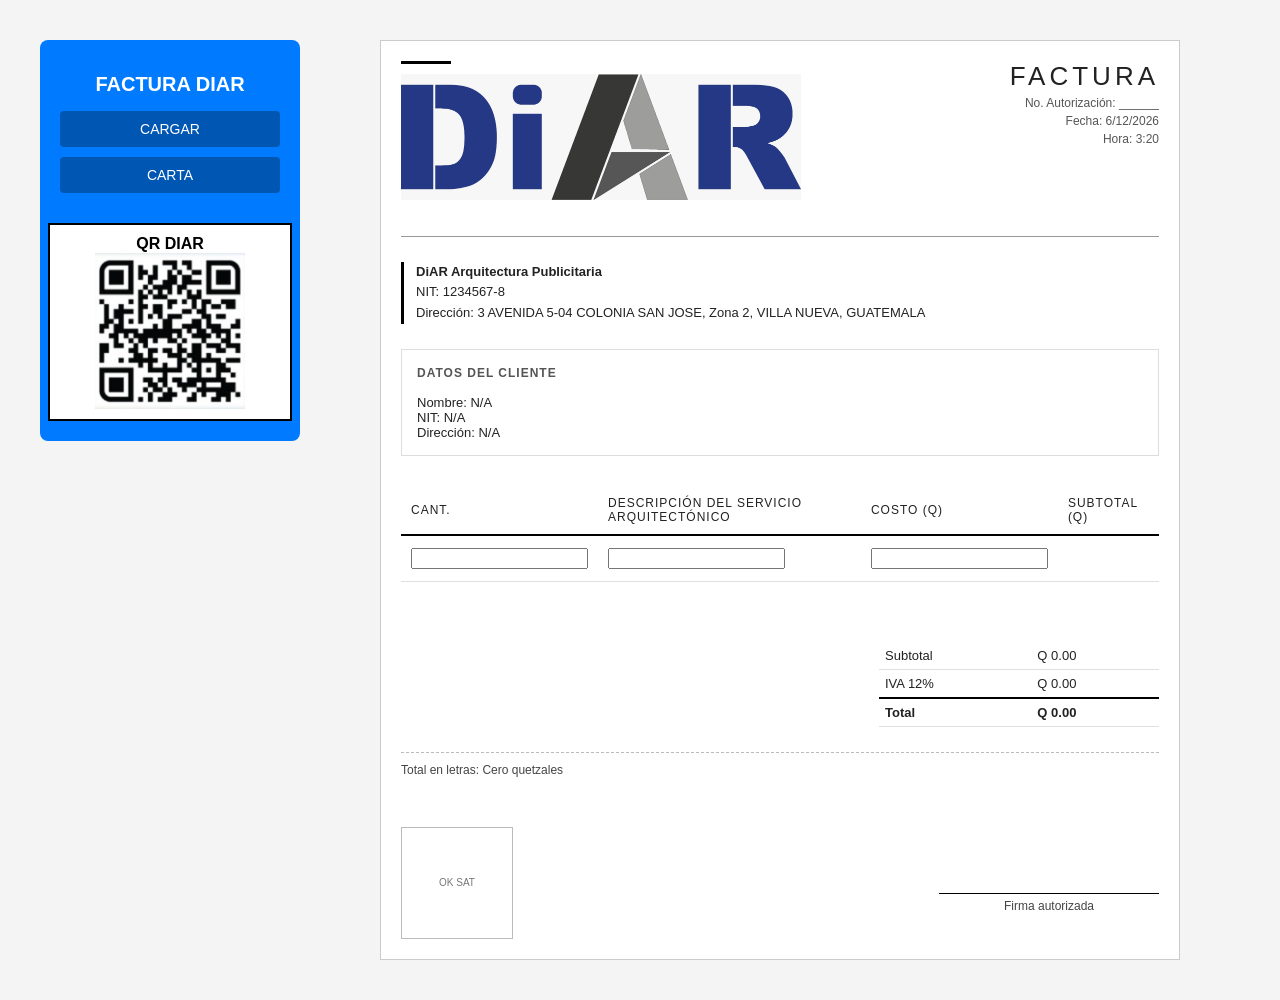
==== DIAR PRUEVA 4/index.html.HTML @ c42d4a8b "Add files via upload" ====
<!DOCTYPE html>
<html lang="es">
<head>
  <meta charset="UTF-8">
  <meta name="viewport" content="width=device-width, initial-scale=1.0">
  <title>Factura DiAR</title>
  <link rel="stylesheet" href="estilo/estilo.css">
  <script src="funciones/funciones.js" defer></script>
</head>
<body>

  <div class="layout">
    <!-- PANEL IZQUIERDO -->
    <div class="acciones">
      <h1>FACTURA DIAR</h1>

      <!-- Botón que activa el input -->
      <button onclick="document.getElementById('archivoXML').click()">CARGAR</button>

      <!-- Input oculto que se activa con el botón -->
      <input type="file" id="archivoXML" accept=".xml" style="display:none" onchange="cargarXML()">

      <button onclick="descargarPDF()">CARTA</button>
      <div class="qr-panel">QR DIAR <APARTE></APARTE>
           <img src="PICTURES/WhatsApp Image 2026-03-28 at 1.01.48 PM.jpeg" alt="QR DIAR" class="qr-img">

      </div>
    </div>

    <!-- FACTURA DERECHA -->
    <div class="factura" id="factura">
      <!-- HEADER -->
      <div class="header">
        <div>
          <div class="linea-superior"></div>
          <div class="logo">
            <img src="PICTURES/WhatsApp Image 2026-03-28 at 10.50.03 AM.jpeg" alt="DiAR Arquitectura" />
            <p></p>
          </div>
        </div>
        <div class="titulo">
          <h1>FACTURA</h1>
          <p id="autorizacion">No. Autorización: ______</p>
          <p id="fecha">Fecha: ______</p>
          <p id="hora">Hora: ______</p>
        </div>
      </div>

      <!-- EMPRESA -->
      <div class="empresa">
  <strong id="nombreEmisor">DiAR Arquitectura Publicitaria</strong><br>
  NIT: <span id="nitEmisor">1234567-8</span><br>
  Dirección: <span id="direccionEmisor">3 AVENIDA 5-04 COLONIA SAN JOSE, Zona 2, VILLA NUEVA, GUATEMALA</span>
</div>



      <!-- CLIENTE -->
      <div class="cliente">
  <strong>DATOS DEL CLIENTE</strong><br><br>
  Nombre: <span id="nombreReceptor">N/A</span><br>
  NIT: <span id="nitReceptor">N/A</span><br>
  Dirección: <span id="direccionReceptor">N/A</span>
</div>

      <!-- TABLA -->
      <table id="tabla-servicios">
        <thead>
          <tr>
            <th>CANT.</th>
            <th>DESCRIPCIÓN DEL SERVICIO ARQUITECTÓNICO</th>
            <th>COSTO (Q)</th>
            <th>SUBTOTAL (Q)</th>
          </tr>
        </thead>
        <tbody id="items">
          <tr>
            <td><input type="number" class="cant"></td>
            <td><input type="text" class="desc"></td>
            <td><input type="number" class="costo"></td>
            <td class="subtotal"></td>
          </tr>
        </tbody>
      </table>

      <!-- TOTALES -->
      <div class="totales">
        <table>
          <tr>
            <td>Subtotal</td>
            <td id="subtotal">Q 0.00</td>
          </tr>
          <tr>
            <td>IVA 12%</td>
            <td id="iva">Q 0.00</td>
          </tr>
          <tr class="total-final">
            <td>Total</td>
            <td id="total">Q 0.00</td>
          </tr>
        </table>
      </div>

      <div class="letras">
        Total en letras: <span id="total-letras">Cero quetzales</span>
      </div>

      <!-- FOOTER -->
      <div class="footer">
        <div class="qr" id="qr">OK SAT</div>
        <div class="firma">
          <div class="firma-linea"></div>
          Firma autorizada
        </div>
      </div>
    </div>
  </div>


  <!-- qr de la-->
</body>
</html>
---- DIAR PRUEVA 4/estilo/estilo.css ----
body {
    font-family: "Helvetica Neue", Arial, sans-serif;
    background: #f4f4f4;
    margin: 0;
    padding: 40px;
    color: #222;
}

.factura {
    background: #fff;
    max-width: 900px;
    margin: auto;
    padding: 50px;
    border: 1px solid #ddd;
    box-sizing: border-box;
}

/* HEADER */
.header {
    display: flex;
    justify-content: space-between;
    align-items: flex-start;
    border-bottom: 1px solid #999;
    padding-bottom: 20px;
}




.logo img {
    max-width: 400px;
    height: auto;
    display: block;
    align-items: center;
}



.titulo {
    text-align: right;
    flex-grow: 1;
    padding-left: 20px;
}

.titulo h1 {
    margin: 0;
    font-size: 26px;
    letter-spacing: 4px;
    font-weight: 300;
}

.titulo p {
    margin: 4px 0;
    font-size: 12px;
    color: #555;
}

/* EMPRESA */
.empresa {
    margin-top: 25px;
    font-size: 13px;
    line-height: 1.6;
    border-left: 3px solid #000;
    padding-left: 12px;
}

/* CLIENTE */
.cliente {
    margin-top: 25px;
    padding: 15px;
    border: 1px solid #ddd;
    font-size: 13px;
}

.cliente strong {
    letter-spacing: 1px;
    font-size: 12px;
    color: #555;
}

/* TABLA */
table {
    width: 100%;
    border-collapse: collapse;
    margin-top: 30px;
    font-size: 13px;
}

th {
    text-align: left;
    padding: 10px;
    border-bottom: 2px solid #000;
    font-weight: 500;
    letter-spacing: 1px;
    font-size: 12px;
}

td {
    padding: 12px 10px;
    border-bottom: 1px solid #e0e0e0;
}

/* TOTALES */
.totales {
    margin-top: 30px;
    display: flex;
    justify-content: flex-end;
}

.totales table {
    width: 280px;
}

.totales td {
    padding: 6px;
}

.total-final {
    border-top: 2px solid #000;
    font-weight: bold;
}

/* LETRAS */
.letras {
    margin-top: 25px;
    font-size: 12px;
    color: #444;
    border-top: 1px dashed #bbb;
    padding-top: 10px;
}

/* FOOTER */
.footer {
    margin-top: 50px;
    display: flex;
    justify-content: space-between;
    align-items: center;
}

.qr {
    width: 110px;
    height: 110px;
    border: 1px solid #bbb;
    display: flex;
    align-items: center;
    justify-content: center;
    font-size: 10px;
    color: #777;
}

.firma {
    text-align: center;
    font-size: 12px;
    color: #444;
}

.firma-linea {
    width: 220px;
    border-top: 1px solid #000;
    margin: 40px auto 5px;
}

/* DETALLE ESTÉTICO */
.linea-superior {
    width: 50px;
    height: 3px;
    background: #000;
    margin-bottom: 10px;
}
.layout {
  display: flex;
  gap: 20px;
  align-items: flex-start;
}

/* Panel izquierdo */
.acciones {
  display: flex;
  flex-direction: column;
  align-items: center;
  background-color: #007BFF;
  padding: 20px;
  border-radius: 8px;
  color: white;
  width: 220px;
  height: auto;
}

.acciones h1 {
  font-size: 20px;
  margin-bottom: 15px;
}

.acciones button {
  margin-bottom: 10px;
  padding: 10px 12px;
  font-size: 14px;
  border: none;
  border-radius: 4px;
  width: 100%;
  background-color: #0056b3;
  color: white;
  cursor: pointer;
}

.acciones button:hover {
  background-color: #004494;
}

.qr-panel {
  margin-top: 20px;
  padding: 10px;
  background-color: #fff;
  color: #000;
  border: 2px solid #000;
  width: 100%;
  text-align: center;
  font-weight: bold;
}

/* Factura derecha */
.factura {
  flex: 1;
  max-width: 800px;
  background-color: #fff;
  padding: 20px;
  box-sizing: border-box;
  border: 1px solid #ccc;
}

/* Impresión */
@media print {
  .layout {
    display: block;
  }

  .acciones {
    display: none;
  }

  .factura {
    max-width: none;
    border: none;
    padding: 0;
  }
}
.qr-panel {
  margin-top: 20px;
  padding: 10px;
  background-color: #fff;
  border: 2px solid #000;
  width: 100%;
  text-align: center;
}

.qr-img {
  width: 150px;
  height: auto;
  display: block;
  margin: 0 auto;
}
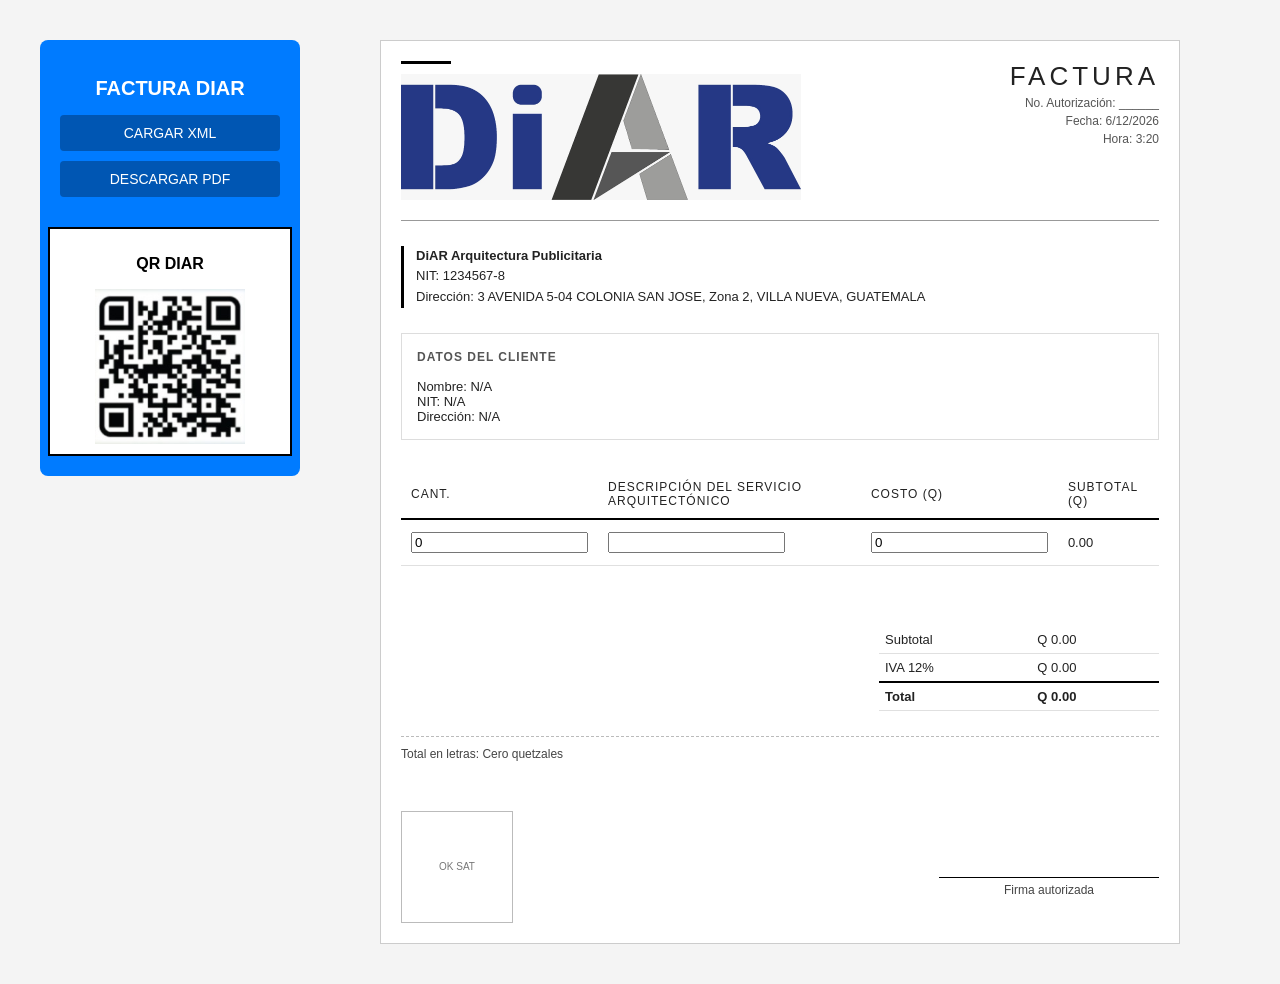
==== commit 5d8dbf55: "Update index.html.HTML" ====
--- a/DIAR PRUEVA 4/index.html.HTML
+++ b/DIAR PRUEVA 4/index.html.HTML
@@ -10,32 +10,34 @@
 <body>
 
   <div class="layout">
+
     <!-- PANEL IZQUIERDO -->
-    <div class="acciones">
+    <aside class="acciones">
       <h1>FACTURA DIAR</h1>
 
       <!-- Botón que activa el input -->
-      <button onclick="document.getElementById('archivoXML').click()">CARGAR</button>
+      <button type="button" onclick="document.getElementById('archivoXML').click()">CARGAR XML</button>
 
       <!-- Input oculto que se activa con el botón -->
       <input type="file" id="archivoXML" accept=".xml" style="display:none" onchange="cargarXML()">
 
-      <button onclick="descargarPDF()">CARTA</button>
-      <div class="qr-panel">QR DIAR <APARTE></APARTE>
-           <img src="PICTURES/WhatsApp Image 2026-03-28 at 1.01.48 PM.jpeg" alt="QR DIAR" class="qr-img">
+      <button type="button" onclick="descargarPDF()">DESCARGAR PDF</button>
 
+      <div class="qr-panel">
+        <p>QR DIAR</p>
+        <img src="PICTURES/WhatsApp Image 2026-03-28 at 1.01.48 PM.jpeg" alt="QR DIAR" class="qr-img">
       </div>
-    </div>
+    </aside>
 
     <!-- FACTURA DERECHA -->
-    <div class="factura" id="factura">
+    <section class="factura" id="factura">
+      
       <!-- HEADER -->
-      <div class="header">
+      <header class="header">
         <div>
           <div class="linea-superior"></div>
           <div class="logo">
             <img src="PICTURES/WhatsApp Image 2026-03-28 at 10.50.03 AM.jpeg" alt="DiAR Arquitectura" />
-            <p></p>
           </div>
         </div>
         <div class="titulo">
@@ -44,26 +46,24 @@
           <p id="fecha">Fecha: ______</p>
           <p id="hora">Hora: ______</p>
         </div>
-      </div>
+      </header>
 
       <!-- EMPRESA -->
-      <div class="empresa">
-  <strong id="nombreEmisor">DiAR Arquitectura Publicitaria</strong><br>
-  NIT: <span id="nitEmisor">1234567-8</span><br>
-  Dirección: <span id="direccionEmisor">3 AVENIDA 5-04 COLONIA SAN JOSE, Zona 2, VILLA NUEVA, GUATEMALA</span>
-</div>
-
-
+      <section class="empresa">
+        <strong id="nombreEmisor">DiAR Arquitectura Publicitaria</strong><br>
+        NIT: <span id="nitEmisor">1234567-8</span><br>
+        Dirección: <span id="direccionEmisor">3 AVENIDA 5-04 COLONIA SAN JOSE, Zona 2, VILLA NUEVA, GUATEMALA</span>
+      </section>
 
       <!-- CLIENTE -->
-      <div class="cliente">
-  <strong>DATOS DEL CLIENTE</strong><br><br>
-  Nombre: <span id="nombreReceptor">N/A</span><br>
-  NIT: <span id="nitReceptor">N/A</span><br>
-  Dirección: <span id="direccionReceptor">N/A</span>
-</div>
+      <section class="cliente">
+        <strong>DATOS DEL CLIENTE</strong><br><br>
+        Nombre: <span id="nombreReceptor">N/A</span><br>
+        NIT: <span id="nitReceptor">N/A</span><br>
+        Dirección: <span id="direccionReceptor">N/A</span>
+      </section>
 
-      <!-- TABLA -->
+      <!-- TABLA DE SERVICIOS -->
       <table id="tabla-servicios">
         <thead>
           <tr>
@@ -75,16 +75,16 @@
         </thead>
         <tbody id="items">
           <tr>
-            <td><input type="number" class="cant"></td>
+            <td><input type="number" class="cant" min="0" value="0"></td>
             <td><input type="text" class="desc"></td>
-            <td><input type="number" class="costo"></td>
-            <td class="subtotal"></td>
+            <td><input type="number" class="costo" min="0" value="0"></td>
+            <td class="subtotal">0.00</td>
           </tr>
         </tbody>
       </table>
 
       <!-- TOTALES -->
-      <div class="totales">
+      <section class="totales">
         <table>
           <tr>
             <td>Subtotal</td>
@@ -99,24 +99,23 @@
             <td id="total">Q 0.00</td>
           </tr>
         </table>
-      </div>
+      </section>
 
       <div class="letras">
         Total en letras: <span id="total-letras">Cero quetzales</span>
       </div>
 
       <!-- FOOTER -->
-      <div class="footer">
+      <footer class="footer">
         <div class="qr" id="qr">OK SAT</div>
         <div class="firma">
           <div class="firma-linea"></div>
           Firma autorizada
         </div>
-      </div>
-    </div>
+      </footer>
+
+    </section>
   </div>
 
-
-  <!-- qr de la-->
 </body>
-</html>+</html>
